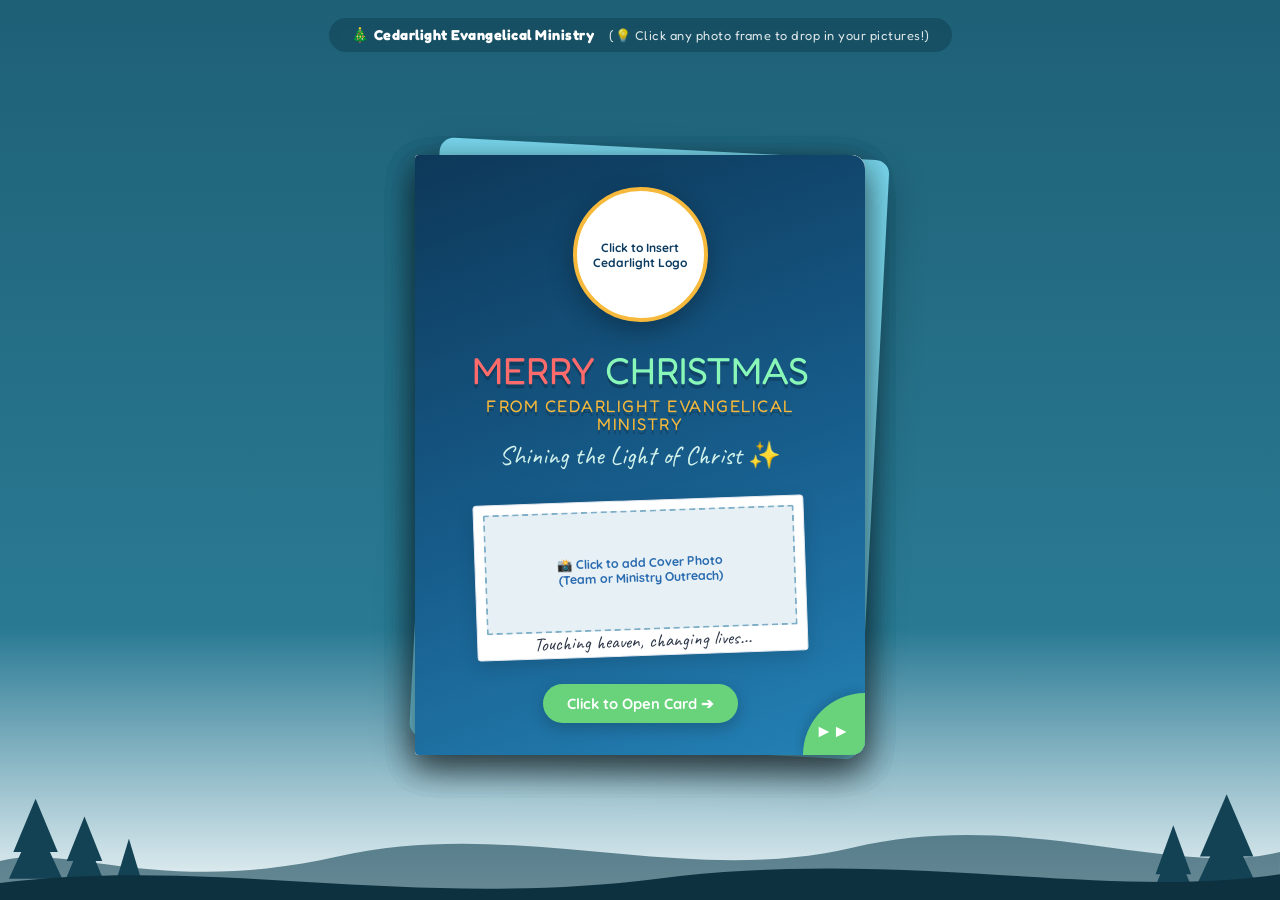
==== index2.html @ dca06418 "v1" ====
<!DOCTYPE html>
<html lang="en">
<head>
    <meta charset="UTF-8">
    <meta name="viewport" content="width=device-width, initial-scale=1.0">
    <title>Merry Christmas from Cedarlight Evangelical Ministry</title>
    <link href="https://fonts.googleapis.com/css2?family=Caveat:wght@600;700&family=Fredoka:wght@400;600&family=Quicksand:wght@500;600;700&display=swap" rel="stylesheet">
    <style>
        :root {
            --bg-teal: #1e6076;
            --dark-forest: #124254;
            --cedar-navy: #0B3B60;
            --ecard-green: #68d37b;
            --gold: #f6b93b;
            --crimson: #ff6b6b;
            --paper: #fcfaf5;
            --page-width: 450px;
            --page-height: 600px;
        }

        * {
            box-sizing: border-box;
            margin: 0;
            padding: 0;
            user-select: none;
        }

        body {
            background: linear-gradient(180deg, var(--bg-teal) 0%, #2a7a94 70%, #eef6f8 100%);
            font-family: 'Quicksand', sans-serif;
            min-height: 100vh;
            display: flex;
            flex-direction: column;
            align-items: center;
            justify-content: center;
            overflow: hidden;
            position: relative;
        }

        /* Top Bar */
        .top-bar {
            position: absolute;
            top: 18px;
            display: flex;
            align-items: center;
            gap: 15px;
            z-index: 10;
            color: white;
            background: rgba(18, 66, 84, 0.55);
            padding: 8px 22px;
            border-radius: 30px;
            backdrop-filter: blur(5px);
            font-size: 0.9rem;
        }

        .top-bar span {
            font-family: 'Fredoka', sans-serif;
            letter-spacing: 0.5px;
        }

        /* Centered Stage */
        .stage {
            display: flex;
            align-items: center;
            justify-content: center;
            width: 100%;
            z-index: 5;
            margin-top: 10px;
        }

        /* ================= 3D BOOK SETUP ================= */
        .book-wrapper {
            width: var(--page-width);
            height: var(--page-height);
            position: relative;
            perspective: 2400px;
            transition: transform 0.75s cubic-bezier(0.4, 0, 0.2, 1);
        }

        /* Shifts book so the open 2-page spread stays dead-center on screen */
        .book-wrapper.open {
            transform: translateX(calc(var(--page-width) / 2));
        }
        .book-wrapper.closed-end {
            transform: translateX(var(--page-width));
        }

        /* Decorative stacked card behind closed book (EcardForest style) */
        .card-stack-bg {
            position: absolute;
            width: 100%;
            height: 100%;
            background: #77d4ea;
            border-radius: 14px;
            transform: rotate(3deg) translate(9px, -7px);
            z-index: 0;
            box-shadow: 0 18px 40px rgba(0,0,0,0.28);
            transition: opacity 0.4s;
        }
        .book-wrapper.open .card-stack-bg,
        .book-wrapper.closed-end .card-stack-bg {
            opacity: 0;
        }

        /* Flippable Leaf */
        .leaf {
            position: absolute;
            width: 100%;
            height: 100%;
            top: 0;
            left: 0;
            transform-origin: left center;
            transform-style: preserve-3d;
            transition: transform 0.85s cubic-bezier(0.645, 0.045, 0.355, 1);
            border-radius: 12px;
        }

        .leaf.flipped {
            transform: rotateY(-180deg);
        }

        .page-face {
            position: absolute;
            width: 100%;
            height: 100%;
            top: 0;
            left: 0;
            backface-visibility: hidden;
            background: var(--paper);
            overflow: hidden;
            display: flex;
            flex-direction: column;
            box-shadow: 0 12px 32px rgba(0,0,0,0.2);
        }

        .page-front {
            border-radius: 4px 14px 14px 4px;
            background: linear-gradient(to right, #e8e4da 0%, var(--paper) 6%, var(--paper) 100%);
        }

        .page-back {
            transform: rotateY(180deg);
            border-radius: 14px 4px 4px 14px;
            background: linear-gradient(to left, #e8e4da 0%, var(--paper) 6%, var(--paper) 100%);
        }

        /* EcardForest Green Corner Peel Buttons */
        .corner-peel {
            position: absolute;
            bottom: 0;
            right: 0;
            width: 62px;
            height: 62px;
            background: var(--ecard-green);
            border-top-left-radius: 100%;
            cursor: pointer;
            display: flex;
            align-items: flex-end;
            justify-content: flex-end;
            padding: 13px 15px;
            color: white;
            font-weight: bold;
            font-size: 1.1rem;
            box-shadow: -3px -3px 10px rgba(0,0,0,0.12);
            transition: all 0.25s ease;
            z-index: 20;
        }
        .corner-peel:hover {
            width: 74px;
            height: 74px;
            background: #53c467;
        }

        .corner-peel-left {
            position: absolute;
            bottom: 0;
            left: 0;
            width: 62px;
            height: 62px;
            background: #cbd5e0;
            border-top-right-radius: 100%;
            cursor: pointer;
            display: flex;
            align-items: flex-end;
            justify-content: flex-start;
            padding: 13px 15px;
            color: #2d3748;
            font-weight: bold;
            font-size: 1.1rem;
            transition: all 0.25s ease;
            z-index: 20;
        }
        .corner-peel-left:hover {
            width: 74px;
            height: 74px;
            background: #a0aec0;
        }

        /* ================= PAGE DESIGNS ================= */

        /* Cover Design */
        .cover-design {
            background: linear-gradient(160deg, #0d3859 0%, #175d8c 55%, #2481b5 100%);
            color: white;
            align-items: center;
            justify-content: space-between;
            padding: 32px 28px;
            text-align: center;
            cursor: pointer;
        }

        .logo-frame {
            width: 135px;
            height: 135px;
            background: white;
            border-radius: 50%;
            padding: 6px;
            box-shadow: 0 8px 25px rgba(0,0,0,0.28);
            border: 4px solid var(--gold);
            display: flex;
            align-items: center;
            justify-content: center;
            position: relative;
            overflow: hidden;
            cursor: pointer;
        }

        .logo-frame img {
            width: 100%;
            height: 100%;
            object-fit: contain;
            border-radius: 50%;
        }

        .festival-title {
            font-family: 'Fredoka', sans-serif;
            font-size: 2.35rem;
            line-height: 1.08;
            text-shadow: 0 4px 0 rgba(0,0,0,0.2);
        }
        .festival-title .red { color: var(--crimson); }
        .festival-title .mint { color: #88f7b7; }
        .festival-title .gold {
            color: var(--gold);
            font-size: 1.05rem;
            display: block;
            margin-top: 6px;
            letter-spacing: 1.5px;
        }

        .handwritten-sub {
            font-family: 'Caveat', cursive;
            font-size: 1.65rem;
            color: #d1f2eb;
        }

        .open-badge {
            background: var(--ecard-green);
            color: white;
            padding: 10px 24px;
            border-radius: 25px;
            font-weight: 700;
            font-size: 0.92rem;
            box-shadow: 0 5px 15px rgba(0,0,0,0.2);
            animation: bounce 2s infinite;
        }

        @keyframes bounce {
            0%, 100% { transform: translateY(0); }
            50% { transform: translateY(-5px); }
        }

        /* Scrapbook / Ecard Content Styling */
        .page-content {
            padding: 30px 32px;
            height: 100%;
            display: flex;
            flex-direction: column;
            justify-content: space-between;
            position: relative;
        }

        .cursive-header {
            font-family: 'Caveat', cursive;
            font-size: 2.2rem;
            color: var(--cedar-navy);
            line-height: 1.05;
        }

        .letter-text {
            font-size: 0.88rem;
            line-height: 1.58;
            color: #2d3748;
            font-weight: 600;
        }

        .letter-highlight {
            background: #fff3cd;
            padding: 10px 14px;
            border-radius: 8px;
            border-left: 4px solid var(--gold);
            font-weight: 700;
            color: var(--cedar-navy);
            font-size: 0.86rem;
        }

        /* Scripture Cards */
        .scripture-card {
            background: white;
            padding: 13px 16px;
            border-radius: 10px;
            box-shadow: 0 4px 14px rgba(0,0,0,0.06);
            border-top: 4px solid var(--gold);
            position: relative;
        }
        .scripture-card.green-top {
            border-top-color: var(--ecard-green);
        }
        .scripture-card.blue-top {
            border-top-color: #3182ce;
        }
        .scripture-ref {
            font-family: 'Fredoka', sans-serif;
            color: var(--cedar-navy);
            font-size: 0.92rem;
            margin-bottom: 4px;
            display: block;
        }
        .scripture-verse {
            font-style: italic;
            font-size: 0.8rem;
            line-height: 1.45;
            color: #4a5568;
            font-weight: 600;
        }

        /* Polaroid Photo Frames (Clickable to upload!) */
        .polaroid {
            background: white;
            padding: 9px 9px 25px 9px;
            box-shadow: 0 6px 18px rgba(0,0,0,0.13);
            border-radius: 4px;
            position: relative;
            cursor: pointer;
            transition: transform 0.25s ease;
            border: 1px solid #e2e8f0;
        }
        .polaroid:hover {
            transform: scale(1.03) rotate(0deg) !important;
            z-index: 15;
        }
        .polaroid-img {
            width: 100%;
            height: 140px;
            background: #e6f0f5;
            border: 2px dashed #7faec7;
            display: flex;
            flex-direction: column;
            align-items: center;
            justify-content: center;
            color: #2b6cb0;
            font-size: 0.78rem;
            font-weight: 700;
            text-align: center;
            padding: 10px;
            background-size: cover;
            background-position: center;
            border-radius: 2px;
        }
        .polaroid-caption {
            font-family: 'Caveat', cursive;
            font-size: 1.2rem;
            color: #2d3748;
            text-align: center;
            position: absolute;
            bottom: 2px;
            left: 0; right: 0;
        }

        /* Sticky Notes for Vision & Mission */
        .sticky-note {
            background: #fff9db;
            padding: 13px 15px;
            border-radius: 8px;
            box-shadow: 0 4px 12px rgba(0,0,0,0.07);
            border-left: 5px solid var(--gold);
            font-size: 0.76rem;
            line-height: 1.45;
            color: #2d3748;
        }
        .sticky-note.blue {
            background: #ebf8ff;
            border-left-color: #3182ce;
        }
        .sticky-note h4 {
            font-family: 'Fredoka', sans-serif;
            color: var(--cedar-navy);
            font-size: 0.92rem;
            margin-bottom: 3px;
        }

        /* Values Grid */
        .values-scrapbook {
            display: grid;
            grid-template-columns: 1fr 1fr;
            gap: 9px;
        }
        .val-badge {
            background: white;
            padding: 9px 11px;
            border-radius: 8px;
            box-shadow: 0 3px 8px rgba(0,0,0,0.06);
            border-top: 3px solid var(--cedar-navy);
            font-size: 0.7rem;
            line-height: 1.32;
        }
        .val-badge:nth-child(even) { border-top-color: var(--ecard-green); }
        .val-badge:nth-child(3n) { border-top-color: var(--gold); }
        
        .val-badge strong {
            display: block;
            color: var(--cedar-navy);
            font-size: 0.75rem;
            margin-bottom: 2px;
        }
        .val-badge em {
            color: #d69e2e;
            font-style: normal;
            font-weight: 700;
            font-size: 0.66rem;
        }

        /* Forest Silhouette Bottom */
        .forest-footer {
            position: fixed;
            bottom: -5px;
            left: 0;
            width: 100%;
            z-index: 2;
            pointer-events: none;
        }

        #photoInput { display: none; }
    </style>
</head>
<body>

    <!-- Hidden file uploader so you can click any placeholder to add a photo! -->
    <input type="file" id="photoInput" accept="image/*">

    <!-- Top Instructions Bar -->
    <div class="top-bar">
        <span>🎄 <strong>Cedarlight Evangelical Ministry</strong></span>
        <span style="font-size: 0.8rem; opacity: 0.85;">(💡 Click any photo frame to drop in your pictures!)</span>
    </div>

    <div class="stage">
        <!-- ================= CENTERED 3D FLIP CARD ================= -->
        <div class="book-wrapper" id="book">
            <div class="card-stack-bg"></div>

            <!-- ============= LEAF 1 (Page 1 Cover & Page 2 Left) ============= -->
            <div class="leaf" id="leaf1" style="z-index: 5;">
                
                <!-- PAGE 1: FRONT COVER -->
                <div class="page-face page-front cover-design" onclick="flipNext(1)">
                    <div class="logo-frame" onclick="uploadPhoto(event, this)" title="Click to add Cedarlight Logo">
                        <img src="logo.jpg" onerror="this.style.display='none'; this.parentNode.innerHTML='<span style=\'color:#0B3B60;font-size:0.75rem;font-weight:700;\'>Click to Insert<br>Cedarlight Logo</span>'">
                    </div>

                    <div>
                        <div class="festival-title">
                            <span class="red">MERRY</span> <span class="mint">CHRISTMAS</span>
                            <span class="gold">FROM CEDARLIGHT EVANGELICAL MINISTRY</span>
                        </div>
                        <p class="handwritten-sub" style="margin-top: 6px;">Shining the Light of Christ ✨</p>
                    </div>

                    <div class="polaroid" style="width: 84%; transform: rotate(-2deg);" onclick="uploadPhoto(event, this.querySelector('.polaroid-img'))">
                        <div class="polaroid-img" style="height: 120px;">
                            📸 Click to add Cover Photo<br>(Team or Ministry Outreach)
                        </div>
                        <div class="polaroid-caption">Touching heaven, changing lives...</div>
                    </div>

                    <div class="open-badge">Click to Open Card ➔</div>
                    <div class="corner-peel" onclick="flipNext(1); event.stopPropagation();">►►</div>
                </div>

                <!-- PAGE 2: SPREAD 1 LEFT (Heartfelt Thank You + Photo) -->
                <div class="page-face page-back">
                    <div class="page-content">
                        <div>
                            <div class="cursive-header">Dear Precious Partners,</div>
                            <p class="letter-text" style="margin-top: 8px; color: var(--cedar-navy); font-size: 0.95rem;">
                                From the bottom of our hearts, we say thank you.
                            </p>
                            <p class="letter-text" style="margin-top: 8px;">
                                Thank you for standing with us, praying with us, giving, serving, and believing in the vision God gave to <strong>Cedarlight Evangelical Ministry</strong> throughout this year. Because of your love and sacrifice, souls were won, lives were healed, and the light of Christ shone brighter in different communities within Nigeria and beyond.
                            </p>
                        </div>

                        <div class="letter-highlight">
                            ❤️ We do not take you for granted. You are part of every testimony.
                        </div>

                        <div class="polaroid" style="transform: rotate(-2deg); width: 92%; margin: 0 auto;" onclick="uploadPhoto(event, this.querySelector('.polaroid-img'))">
                            <div class="polaroid-img" style="height: 145px;">
                                📸 Click to add Outreach Photo 1<br>(Communities in Nigeria & Beyond)
                            </div>
                            <div class="polaroid-caption">You are part of every testimony!</div>
                        </div>

                        <div style="height: 10px;"></div>
                    </div>
                    <div class="corner-peel-left" onclick="flipPrev(1)">◄◄</div>
                </div>
            </div>

            <!-- ============= LEAF 2 (Page 3 Right & Page 4 Left) ============= -->
            <div class="leaf" id="leaf2" style="z-index: 4;">
                
                <!-- PAGE 3: SPREAD 1 RIGHT (Scriptures + Field Photo) -->
                <div class="page-face page-front">
                    <div class="page-content">
                        <div class="scripture-card blue-top" style="transform: rotate(1deg);">
                            <span class="scripture-ref">📖 Philippians 1:3-5</span>
                            <p class="scripture-verse">
                                "I thank my God upon every remembrance of you, Always in every prayer of mine for you all making request with joy, For your fellowship in the gospel from the first day until now."
                            </p>
                        </div>

                        <div class="polaroid" style="transform: rotate(2deg); width: 92%; margin: 0 auto;" onclick="uploadPhoto(event, this.querySelector('.polaroid-img'))">
                            <div class="polaroid-img" style="height: 145px;">
                                📸 Click to add Outreach Photo 2<br>(Hospital Evangelism / Feeding / Crusades)
                            </div>
                            <div class="polaroid-caption">Shining the light of Christ together</div>
                        </div>

                        <div class="scripture-card green-top" style="transform: rotate(-1deg);">
                            <span class="scripture-ref">📖 2 Corinthians 9:8</span>
                            <p class="scripture-verse">
                                "And God is able to make all grace abound toward you; that ye, always having all sufficiency in all things, may abound to every good work."
                            </p>
                        </div>

                        <div style="text-align: right; padding-right: 50px; font-family: 'Caveat', cursive; font-size: 1.3rem; color: var(--cedar-navy);">
                            Turn the page ➔
                        </div>
                    </div>
                    <div class="corner-peel" onclick="flipNext(2)">►►</div>
                </div>

                <!-- PAGE 4: SPREAD 2 LEFT (Vision & Mission + Photos) -->
                <div class="page-face page-back">
                    <div class="page-content">
                        <div class="cursive-header" style="text-align: center;">The Vision You Support</div>

                        <div class="sticky-note blue" style="transform: rotate(-1deg);">
                            <h4>🌟 Our Vision Statement</h4>
                            To be a light to the nations by taking the Gospel to every village and community through mission crusades, reaching hospitals with evangelism, medical outreach, and financial support for patients’ bills; feeding the hungry, clothing the naked, and distributing Bibles, devotionals, and relief materials, so that the sick are healed, the poor are loved, and countless souls are won into the Kingdom of Jesus Christ.
                        </div>

                        <div class="sticky-note" style="transform: rotate(1deg);">
                            <h4>🔥 Our Mission</h4>
                            Cedar Light Evangelical Ministry exists to take the Gospel to the nations through mission crusades and hospital evangelism, while demonstrating Christ’s love through medical outreach, paying hospital bills, feeding the hungry, clothing the naked, and distributing Bibles, devotionals, and relief materials — to heal the sick, meet practical needs, and win souls for the Kingdom of Jesus Christ.
                            <div style="margin-top: 4px; font-weight: 700; color: #b7791f; font-size: 0.72rem;">
                                Matthew 28:19-20 | Matthew 25:35-36
                            </div>
                        </div>

                        <div style="display: grid; grid-template-columns: 1fr 1fr; gap: 10px;">
                            <div class="polaroid" style="transform: rotate(-2deg); padding-bottom: 20px;" onclick="uploadPhoto(event, this.querySelector('.polaroid-img'))">
                                <div class="polaroid-img" style="height: 85px;">
                                    📸 Photo 3<br>(Medical / Bills)
                                </div>
                                <div class="polaroid-caption" style="font-size: 0.95rem;">Healing the Sick</div>
                            </div>
                            <div class="polaroid" style="transform: rotate(2deg); padding-bottom: 20px;" onclick="uploadPhoto(event, this.querySelector('.polaroid-img'))">
                                <div class="polaroid-img" style="height: 85px;">
                                    📸 Photo 4<br>(Bibles / Relief)
                                </div>
                                <div class="polaroid-caption" style="font-size: 0.95rem;">Winning Souls</div>
                            </div>
                        </div>
                    </div>
                    <div class="corner-peel-left" onclick="flipPrev(2)">◄◄</div>
                </div>
            </div>

            <!-- ============= LEAF 3 (Page 5 Right & Page 6 Left) ============= -->
            <div class="leaf" id="leaf3" style="z-index: 3;">
                
                <!-- PAGE 5: SPREAD 2 RIGHT (6 Core Values + Photo) -->
                <div class="page-face page-front">
                    <div class="page-content">
                        <div class="cursive-header" style="text-align: center;">Our Core Values</div>

                        <div class="values-scrapbook">
                            <div class="val-badge">
                                <strong>1. Christ-Centered Evangelism</strong>
                                <em>Mark 16:15</em> — We go because souls matter. Preaching in villages, cities & hospitals is our first priority.
                            </div>
                            <div class="val-badge">
                                <strong>2. Compassion in Action</strong>
                                <em>Matt 25:35-36</em> — We feed the hungry, clothe the naked, pay hospital bills, and meet real needs.
                            </div>
                            <div class="val-badge">
                                <strong>3. Prayer & Healing Faith</strong>
                                <em>James 5:14-15</em> — We believe God still heals. We pray for the sick and trust God for miracles.
                            </div>
                            <div class="val-badge">
                                <strong>4. Global Missions Mindset</strong>
                                <em>Acts 1:8</em> — From our community to the ends of the earth. Every village is our mission field.
                            </div>
                            <div class="val-badge">
                                <strong>5. Integrity & Stewardship</strong>
                                <em>Proverbs 11:1</em> — We handle people, resources, and finances with honesty and transparency unto God.
                            </div>
                            <div class="val-badge">
                                <strong>6. Discipleship & Equipping</strong>
                                <em>Matt 28:19-20</em> — We grow disciples by distributing Bibles, devotionals & teaching believers.
                            </div>
                        </div>

                        <div class="polaroid" style="transform: rotate(-1deg); width: 92%; margin: 0 auto;" onclick="uploadPhoto(event, this.querySelector('.polaroid-img'))">
                            <div class="polaroid-img" style="height: 110px;">
                                📸 Click to add Outreach Photo 5<br>(Feeding the Hungry & Clothing the Naked)
                            </div>
                            <div class="polaroid-caption">Compassion in Action!</div>
                        </div>
                    </div>
                    <div class="corner-peel" onclick="flipNext(3)">►►</div>
                </div>

                <!-- PAGE 6: SPREAD 3 LEFT (Christmas Blessings & Luke 2:11 / Jer 29:11) -->
                <div class="page-face page-back">
                    <div class="page-content">
                        <div class="cursive-header">Christmas Blessings</div>

                        <p class="letter-text">
                            As we celebrate the birth of our Saviour, we pray that the joy of Christmas will fill your home, and the peace of Christ will rest upon your family.
                        </p>

                        <div class="scripture-card" style="transform: rotate(-1deg);">
                            <span class="scripture-ref">🌟 Luke 2:11</span>
                            <p class="scripture-verse">
                                "For unto you is born this day in the city of David a Saviour, which is Christ the Lord."
                            </p>
                        </div>

                        <div class="scripture-card green-top" style="transform: rotate(1deg);">
                            <span class="scripture-ref">🌿 Jeremiah 29:11</span>
                            <p class="scripture-verse">
                                "For I know the thoughts that I think toward you, saith the LORD, thoughts of peace, and not of evil, to give you an expected end."
                            </p>
                        </div>

                        <div class="polaroid" style="transform: rotate(-1.5deg); width: 90%; margin: 0 auto;" onclick="uploadPhoto(event, this.querySelector('.polaroid-img'))">
                            <div class="polaroid-img" style="height: 105px;">
                                📸 Click to add Photo 6<br>(Ministry Team / Celebration)
                            </div>
                            <div class="polaroid-caption">Rejoicing in the birth of our Saviour!</div>
                        </div>
                    </div>
                    <div class="corner-peel-left" onclick="flipPrev(3)">◄◄</div>
                </div>
            </div>

            <!-- ============= LEAF 4 (Page 7 Right Sign-off & Page 8 Back Cover) ============= -->
            <div class="leaf" id="leaf4" style="z-index: 2;">
                
                <!-- PAGE 7: SPREAD 3 RIGHT (New Year Prayer & Sign-off) -->
                <div class="page-face page-front">
                    <div class="page-content" style="justify-content: space-around; text-align: center;">
                        <div style="font-size: 2.4rem;">🎄✨</div>

                        <p class="letter-text" style="font-size: 0.95rem; padding: 0 10px;">
                            May the New Year bring you open doors, divine health, and abundant harvest for all you have sown into the Kingdom.
                        </p>

                        <div class="letter-highlight" style="text-align: center; border-left: none; border-bottom: 3px solid var(--gold); font-size: 0.95rem;">
                            We love you, we honour you, and we celebrate you.
                        </div>

                        <div>
                            <h3 style="font-family: 'Fredoka', sans-serif; color: var(--crimson); font-size: 1.35rem;">
                                Merry Christmas and a<br>Glorious New Year!
                            </h3>
                        </div>

                        <div style="border-top: 2px dashed #cbd5e0; padding-top: 15px;">
                            <p style="font-size: 0.85rem; color: #4a5568; font-weight: 600;">With love and gratitude,</p>
                            <div class="cursive-header" style="font-size: 2rem; color: var(--cedar-navy); margin-top: 4px;">
                                Cedarlight Evangelical Ministry
                            </div>
                            <p style="font-style: italic; color: #2b6cb0; font-weight: 700; font-size: 0.85rem; margin-top: 2px;">
                                Shining the Light of Christ
                            </p>
                        </div>
                    </div>
                    <div class="corner-peel" onclick="flipNext(4)">►►</div>
                </div>

                <!-- PAGE 8: BACK COVER -->
                <div class="page-face page-back cover-design">
                    <div style="margin-top: 30px;">
                        <div class="logo-frame" style="width: 120px; height: 120px; margin: 0 auto 20px;" onclick="uploadPhoto(event, this)">
                            <img src="logo.jpg" onerror="this.style.display='none'; this.parentNode.innerHTML='<span style=\'color:#0B3B60;font-size:0.7rem;font-weight:700;\'>Click to Insert<br>Logo</span>'">
                        </div>
                        <h2 style="font-family: 'Fredoka', sans-serif; font-size: 1.9rem; color: var(--gold);">
                            CEDARLIGHT EVANGELICAL MINISTRY
                        </h2>
                        <p class="handwritten-sub" style="margin-top: 8px; font-size: 1.8rem;">
                            Shining the Light of Christ
                        </p>
                    </div>

                    <p style="font-size: 0.9rem; opacity: 0.9; max-width: 85%; line-height: 1.6;">
                        "For unto you is born this day in the city of David a Saviour, which is Christ the Lord." — Luke 2:11
                    </p>

                    <button class="open-badge" style="border: none; cursor: pointer; margin-bottom: 20px;" onclick="resetBook(); event.stopPropagation();">
                        ↺ Flip Back to Front Cover
                    </button>

                    <div class="corner-peel-left" onclick="flipPrev(4); event.stopPropagation();">◄◄</div>
                </div>

            </div>

        </div>
    </div>

    <!-- EcardForest Style Pine Trees Footer SVG -->
    <svg class="forest-footer" viewBox="0 0 1440 150" fill="none" xmlns="http://www.w3.org/2000/svg">
        <path d="M0 150L1440 150L1440 90C1320 120 1150 40 960 85C770 130 580 50 380 95C180 140 80 80 0 100L0 150Z" fill="#124254" opacity="0.6"/>
        <polygon points="40,30 15,90 65,90" fill="#124254"/>
        <polygon points="40,55 10,120 70,120" fill="#124254"/>
        <polygon points="95,50 75,100 115,100" fill="#124254"/>
        <polygon points="95,70 70,130 120,130" fill="#124254"/>
        <polygon points="145,75 130,125 160,125" fill="#124254"/>
        <polygon points="1380,25 1350,95 1410,95" fill="#124254"/>
        <polygon points="1380,55 1345,130 1415,130" fill="#124254"/>
        <polygon points="1320,60 1300,115 1340,115" fill="#124254"/>
        <polygon points="1320,80 1295,140 1345,140" fill="#124254"/>
        <path d="M0 150L1440 150L1440 115C1240 145 1020 85 740 120C460 155 240 95 0 125L0 150Z" fill="#0d313f"/>
    </svg>

    <script>
        const book = document.getElementById('book');
        const totalLeaves = 4;
        const leaves = [
            null,
            document.getElementById('leaf1'),
            document.getElementById('leaf2'),
            document.getElementById('leaf3'),
            document.getElementById('leaf4')
        ];

        function flipNext(leafNum) {
            leaves[leafNum].classList.add('flipped');
            setTimeout(() => {
                leaves[leafNum].style.zIndex = leafNum + 1;
            }, 400);

            if (leafNum === 1) {
                book.classList.add('open');
            }
            if (leafNum === totalLeaves) {
                book.classList.remove('open');
                book.classList.add('closed-end');
            }
        }

        function flipPrev(leafNum) {
            leaves[leafNum].classList.remove('flipped');
            setTimeout(() => {
                leaves[leafNum].style.zIndex = (totalLeaves + 2) - leafNum;
            }, 400);

            if (leafNum === 1) {
                book.classList.remove('open');
            }
            if (leafNum === totalLeaves) {
                book.classList.remove('closed-end');
                book.classList.add('open');
            }
        }

        function resetBook() {
            flipPrev(4);
            setTimeout(() => flipPrev(3), 180);
            setTimeout(() => flipPrev(2), 360);
            setTimeout(() => flipPrev(1), 540);
        }

        // Click-to-upload image helper!
        let currentTargetBox = null;
        const photoInput = document.getElementById('photoInput');

        function uploadPhoto(event, element) {
            event.stopPropagation();
            currentTargetBox = element;
            photoInput.click();
        }

        photoInput.addEventListener('change', function(e) {
            const file = e.target.files[0];
            if (file && currentTargetBox) {
                const reader = new FileReader();
                reader.onload = function(event) {
                    if (currentTargetBox.classList.contains('logo-frame')) {
                        currentTargetBox.innerHTML = `<img src="${event.target.result}">`;
                    } else {
                        currentTargetBox.style.backgroundImage = `url('${event.target.result}')`;
                        currentTargetBox.style.border = 'none';
                        currentTargetBox.innerHTML = '';
                    }
                };
                reader.readAsDataURL(file);
            }
        });
    </script>
</body>
</html>
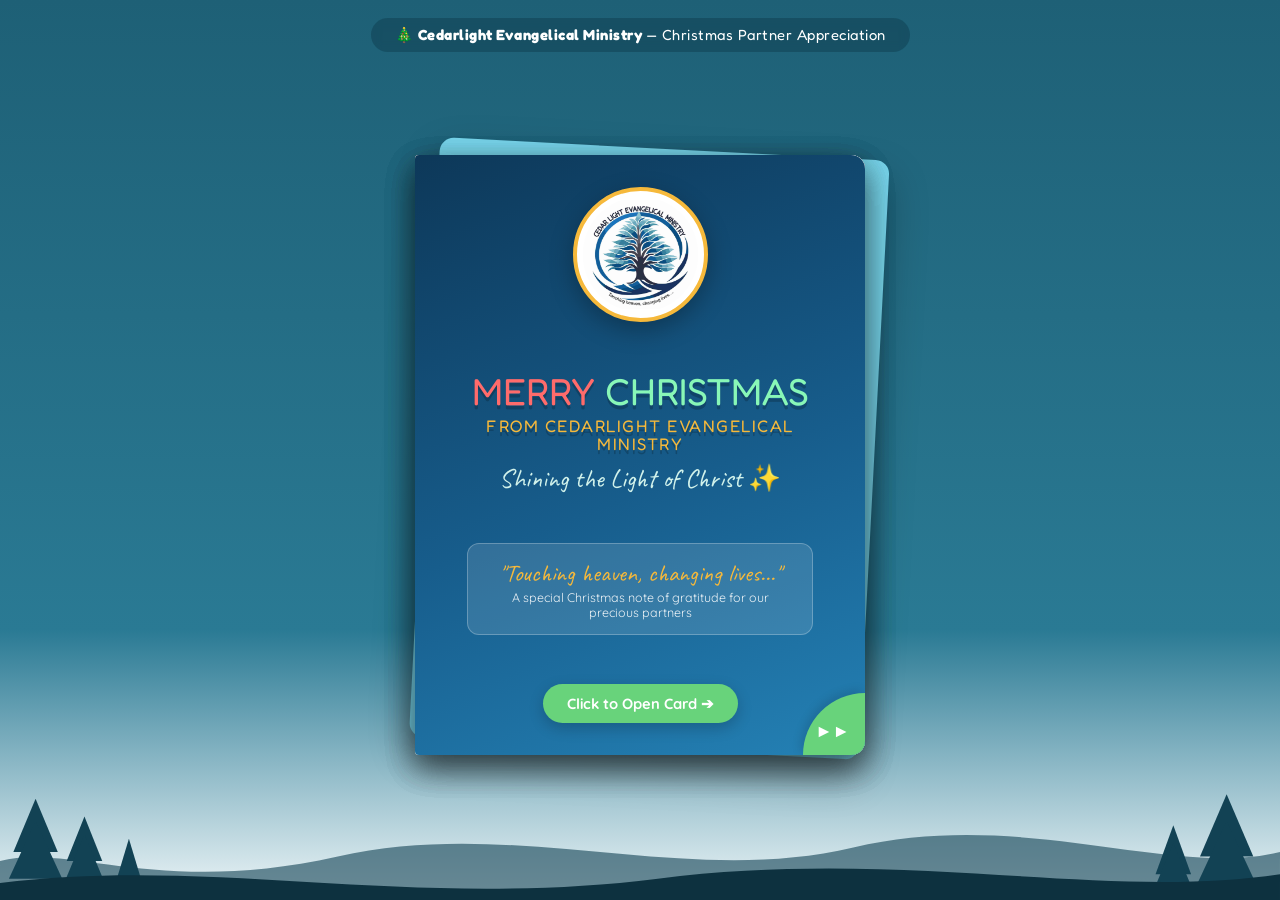
==== commit 7ccdc7f8: "v2" ====
--- a/index2.html
+++ b/index2.html
@@ -47,10 +47,10 @@
             z-index: 10;
             color: white;
             background: rgba(18, 66, 84, 0.55);
-            padding: 8px 22px;
+            padding: 8px 24px;
             border-radius: 30px;
             backdrop-filter: blur(5px);
-            font-size: 0.9rem;
+            font-size: 0.92rem;
         }
 
         .top-bar span {
@@ -77,7 +77,7 @@
             transition: transform 0.75s cubic-bezier(0.4, 0, 0.2, 1);
         }
 
-        /* Shifts book so the open 2-page spread stays dead-center on screen */
+        /* Shifts book so the open 2-page spread stays centered on screen */
         .book-wrapper.open {
             transform: translateX(calc(var(--page-width) / 2));
         }
@@ -220,9 +220,7 @@
             display: flex;
             align-items: center;
             justify-content: center;
-            position: relative;
             overflow: hidden;
-            cursor: pointer;
         }
 
         .logo-frame img {
@@ -334,14 +332,13 @@
             font-weight: 600;
         }
 
-        /* Polaroid Photo Frames (Clickable to upload!) */
+        /* Polaroid Photo Frames */
         .polaroid {
             background: white;
-            padding: 9px 9px 25px 9px;
-            box-shadow: 0 6px 18px rgba(0,0,0,0.13);
+            padding: 9px 9px 26px 9px;
+            box-shadow: 0 6px 18px rgba(0,0,0,0.14);
             border-radius: 4px;
             position: relative;
-            cursor: pointer;
             transition: transform 0.25s ease;
             border: 1px solid #e2e8f0;
         }
@@ -351,29 +348,19 @@
         }
         .polaroid-img {
             width: 100%;
-            height: 140px;
-            background: #e6f0f5;
-            border: 2px dashed #7faec7;
-            display: flex;
-            flex-direction: column;
-            align-items: center;
-            justify-content: center;
-            color: #2b6cb0;
-            font-size: 0.78rem;
-            font-weight: 700;
-            text-align: center;
-            padding: 10px;
+            height: 155px;
+            background-color: #e6f0f5;
             background-size: cover;
             background-position: center;
             border-radius: 2px;
         }
         .polaroid-caption {
             font-family: 'Caveat', cursive;
-            font-size: 1.2rem;
+            font-size: 1.22rem;
             color: #2d3748;
             text-align: center;
             position: absolute;
-            bottom: 2px;
+            bottom: 3px;
             left: 0; right: 0;
         }
 
@@ -439,19 +426,13 @@
             z-index: 2;
             pointer-events: none;
         }
-
-        #photoInput { display: none; }
     </style>
 </head>
 <body>
 
-    <!-- Hidden file uploader so you can click any placeholder to add a photo! -->
-    <input type="file" id="photoInput" accept="image/*">
-
-    <!-- Top Instructions Bar -->
+    <!-- Top Header Pill -->
     <div class="top-bar">
-        <span>🎄 <strong>Cedarlight Evangelical Ministry</strong></span>
-        <span style="font-size: 0.8rem; opacity: 0.85;">(💡 Click any photo frame to drop in your pictures!)</span>
+        <span>🎄 <strong>Cedarlight Evangelical Ministry</strong> — Christmas Partner Appreciation</span>
     </div>
 
     <div class="stage">
@@ -464,8 +445,8 @@
                 
                 <!-- PAGE 1: FRONT COVER -->
                 <div class="page-face page-front cover-design" onclick="flipNext(1)">
-                    <div class="logo-frame" onclick="uploadPhoto(event, this)" title="Click to add Cedarlight Logo">
-                        <img src="logo.jpg" onerror="this.style.display='none'; this.parentNode.innerHTML='<span style=\'color:#0B3B60;font-size:0.75rem;font-weight:700;\'>Click to Insert<br>Cedarlight Logo</span>'">
+                    <div class="logo-frame">
+                        <img src="logo.jpeg" alt="Cedarlight Evangelical Ministry Logo">
                     </div>
 
                     <div>
@@ -473,21 +454,23 @@
                             <span class="red">MERRY</span> <span class="mint">CHRISTMAS</span>
                             <span class="gold">FROM CEDARLIGHT EVANGELICAL MINISTRY</span>
                         </div>
-                        <p class="handwritten-sub" style="margin-top: 6px;">Shining the Light of Christ ✨</p>
-                    </div>
-
-                    <div class="polaroid" style="width: 84%; transform: rotate(-2deg);" onclick="uploadPhoto(event, this.querySelector('.polaroid-img'))">
-                        <div class="polaroid-img" style="height: 120px;">
-                            📸 Click to add Cover Photo<br>(Team or Ministry Outreach)
-                        </div>
-                        <div class="polaroid-caption">Touching heaven, changing lives...</div>
+                        <p class="handwritten-sub" style="margin-top: 8px;">Shining the Light of Christ ✨</p>
+                    </div>
+
+                    <div style="background: rgba(255,255,255,0.12); padding: 14px 20px; border-radius: 12px; border: 1px solid rgba(255,255,255,0.25); width: 88%;">
+                        <p style="font-family: 'Caveat', cursive; font-size: 1.5rem; color: var(--gold);">
+                            "Touching heaven, changing lives..."
+                        </p>
+                        <p style="font-size: 0.78rem; opacity: 0.9; margin-top: 2px;">
+                            A special Christmas note of gratitude for our precious partners
+                        </p>
                     </div>
 
                     <div class="open-badge">Click to Open Card ➔</div>
                     <div class="corner-peel" onclick="flipNext(1); event.stopPropagation();">►►</div>
                 </div>
 
-                <!-- PAGE 2: SPREAD 1 LEFT (Heartfelt Thank You + Photo) -->
+                <!-- PAGE 2: SPREAD 1 LEFT (Heartfelt Thank You + outreach-1.jpeg) -->
                 <div class="page-face page-back">
                     <div class="page-content">
                         <div>
@@ -504,14 +487,12 @@
                             ❤️ We do not take you for granted. You are part of every testimony.
                         </div>
 
-                        <div class="polaroid" style="transform: rotate(-2deg); width: 92%; margin: 0 auto;" onclick="uploadPhoto(event, this.querySelector('.polaroid-img'))">
-                            <div class="polaroid-img" style="height: 145px;">
-                                📸 Click to add Outreach Photo 1<br>(Communities in Nigeria & Beyond)
-                            </div>
+                        <div class="polaroid" style="transform: rotate(-2deg); width: 94%; margin: 0 auto;">
+                            <div class="polaroid-img" style="height: 155px; background-image: url('photos/outreach-1.jpeg');"></div>
                             <div class="polaroid-caption">You are part of every testimony!</div>
                         </div>
 
-                        <div style="height: 10px;"></div>
+                        <div style="height: 8px;"></div>
                     </div>
                     <div class="corner-peel-left" onclick="flipPrev(1)">◄◄</div>
                 </div>
@@ -520,7 +501,7 @@
             <!-- ============= LEAF 2 (Page 3 Right & Page 4 Left) ============= -->
             <div class="leaf" id="leaf2" style="z-index: 4;">
                 
-                <!-- PAGE 3: SPREAD 1 RIGHT (Scriptures + Field Photo) -->
+                <!-- PAGE 3: SPREAD 1 RIGHT (Scriptures + outreach-2.jpeg) -->
                 <div class="page-face page-front">
                     <div class="page-content">
                         <div class="scripture-card blue-top" style="transform: rotate(1deg);">
@@ -530,10 +511,8 @@
                             </p>
                         </div>
 
-                        <div class="polaroid" style="transform: rotate(2deg); width: 92%; margin: 0 auto;" onclick="uploadPhoto(event, this.querySelector('.polaroid-img'))">
-                            <div class="polaroid-img" style="height: 145px;">
-                                📸 Click to add Outreach Photo 2<br>(Hospital Evangelism / Feeding / Crusades)
-                            </div>
+                        <div class="polaroid" style="transform: rotate(2deg); width: 94%; margin: 0 auto;">
+                            <div class="polaroid-img" style="height: 155px; background-image: url('photos/outreach-2.jpeg');"></div>
                             <div class="polaroid-caption">Shining the light of Christ together</div>
                         </div>
 
@@ -551,7 +530,7 @@
                     <div class="corner-peel" onclick="flipNext(2)">►►</div>
                 </div>
 
-                <!-- PAGE 4: SPREAD 2 LEFT (Vision & Mission + Photos) -->
+                <!-- PAGE 4: SPREAD 2 LEFT (Vision & Mission + outreach-3.jpeg) -->
                 <div class="page-face page-back">
                     <div class="page-content">
                         <div class="cursive-header" style="text-align: center;">The Vision You Support</div>
@@ -569,19 +548,9 @@
                             </div>
                         </div>
 
-                        <div style="display: grid; grid-template-columns: 1fr 1fr; gap: 10px;">
-                            <div class="polaroid" style="transform: rotate(-2deg); padding-bottom: 20px;" onclick="uploadPhoto(event, this.querySelector('.polaroid-img'))">
-                                <div class="polaroid-img" style="height: 85px;">
-                                    📸 Photo 3<br>(Medical / Bills)
-                                </div>
-                                <div class="polaroid-caption" style="font-size: 0.95rem;">Healing the Sick</div>
-                            </div>
-                            <div class="polaroid" style="transform: rotate(2deg); padding-bottom: 20px;" onclick="uploadPhoto(event, this.querySelector('.polaroid-img'))">
-                                <div class="polaroid-img" style="height: 85px;">
-                                    📸 Photo 4<br>(Bibles / Relief)
-                                </div>
-                                <div class="polaroid-caption" style="font-size: 0.95rem;">Winning Souls</div>
-                            </div>
+                        <div class="polaroid" style="transform: rotate(-1.5deg); width: 92%; margin: 0 auto;">
+                            <div class="polaroid-img" style="height: 115px; background-image: url('photos/outreach-3.jpeg');"></div>
+                            <div class="polaroid-caption">Healing the sick & winning souls</div>
                         </div>
                     </div>
                     <div class="corner-peel-left" onclick="flipPrev(2)">◄◄</div>
@@ -591,7 +560,7 @@
             <!-- ============= LEAF 3 (Page 5 Right & Page 6 Left) ============= -->
             <div class="leaf" id="leaf3" style="z-index: 3;">
                 
-                <!-- PAGE 5: SPREAD 2 RIGHT (6 Core Values + Photo) -->
+                <!-- PAGE 5: SPREAD 2 RIGHT (6 Core Values + outreach-4.jpeg) -->
                 <div class="page-face page-front">
                     <div class="page-content">
                         <div class="cursive-header" style="text-align: center;">Our Core Values</div>
@@ -623,10 +592,8 @@
                             </div>
                         </div>
 
-                        <div class="polaroid" style="transform: rotate(-1deg); width: 92%; margin: 0 auto;" onclick="uploadPhoto(event, this.querySelector('.polaroid-img'))">
-                            <div class="polaroid-img" style="height: 110px;">
-                                📸 Click to add Outreach Photo 5<br>(Feeding the Hungry & Clothing the Naked)
-                            </div>
+                        <div class="polaroid" style="transform: rotate(1.5deg); width: 92%; margin: 0 auto;">
+                            <div class="polaroid-img" style="height: 120px; background-image: url('photos/outreach-4.jpeg');"></div>
                             <div class="polaroid-caption">Compassion in Action!</div>
                         </div>
                     </div>
@@ -635,10 +602,10 @@
 
                 <!-- PAGE 6: SPREAD 3 LEFT (Christmas Blessings & Luke 2:11 / Jer 29:11) -->
                 <div class="page-face page-back">
-                    <div class="page-content">
-                        <div class="cursive-header">Christmas Blessings</div>
-
-                        <p class="letter-text">
+                    <div class="page-content" style="justify-content: space-around;">
+                        <div class="cursive-header" style="text-align: center;">Christmas Blessings</div>
+
+                        <p class="letter-text" style="text-align: center; font-size: 0.92rem;">
                             As we celebrate the birth of our Saviour, we pray that the joy of Christmas will fill your home, and the peace of Christ will rest upon your family.
                         </p>
 
@@ -656,12 +623,7 @@
                             </p>
                         </div>
 
-                        <div class="polaroid" style="transform: rotate(-1.5deg); width: 90%; margin: 0 auto;" onclick="uploadPhoto(event, this.querySelector('.polaroid-img'))">
-                            <div class="polaroid-img" style="height: 105px;">
-                                📸 Click to add Photo 6<br>(Ministry Team / Celebration)
-                            </div>
-                            <div class="polaroid-caption">Rejoicing in the birth of our Saviour!</div>
-                        </div>
+                        <div style="height: 15px;"></div>
                     </div>
                     <div class="corner-peel-left" onclick="flipPrev(3)">◄◄</div>
                 </div>
@@ -684,7 +646,7 @@
                         </div>
 
                         <div>
-                            <h3 style="font-family: 'Fredoka', sans-serif; color: var(--crimson); font-size: 1.35rem;">
+                            <h3 style="font-family: 'Fredoka', sans-serif; color: var(--crimson); font-size: 1.4rem;">
                                 Merry Christmas and a<br>Glorious New Year!
                             </h3>
                         </div>
@@ -705,8 +667,8 @@
                 <!-- PAGE 8: BACK COVER -->
                 <div class="page-face page-back cover-design">
                     <div style="margin-top: 30px;">
-                        <div class="logo-frame" style="width: 120px; height: 120px; margin: 0 auto 20px;" onclick="uploadPhoto(event, this)">
-                            <img src="logo.jpg" onerror="this.style.display='none'; this.parentNode.innerHTML='<span style=\'color:#0B3B60;font-size:0.7rem;font-weight:700;\'>Click to Insert<br>Logo</span>'">
+                        <div class="logo-frame" style="width: 125px; height: 125px; margin: 0 auto 20px;">
+                            <img src="logo.jpeg" alt="Cedarlight Evangelical Ministry Logo">
                         </div>
                         <h2 style="font-family: 'Fredoka', sans-serif; font-size: 1.9rem; color: var(--gold);">
                             CEDARLIGHT EVANGELICAL MINISTRY
@@ -794,33 +756,6 @@
             setTimeout(() => flipPrev(2), 360);
             setTimeout(() => flipPrev(1), 540);
         }
-
-        // Click-to-upload image helper!
-        let currentTargetBox = null;
-        const photoInput = document.getElementById('photoInput');
-
-        function uploadPhoto(event, element) {
-            event.stopPropagation();
-            currentTargetBox = element;
-            photoInput.click();
-        }
-
-        photoInput.addEventListener('change', function(e) {
-            const file = e.target.files[0];
-            if (file && currentTargetBox) {
-                const reader = new FileReader();
-                reader.onload = function(event) {
-                    if (currentTargetBox.classList.contains('logo-frame')) {
-                        currentTargetBox.innerHTML = `<img src="${event.target.result}">`;
-                    } else {
-                        currentTargetBox.style.backgroundImage = `url('${event.target.result}')`;
-                        currentTargetBox.style.border = 'none';
-                        currentTargetBox.innerHTML = '';
-                    }
-                };
-                reader.readAsDataURL(file);
-            }
-        });
     </script>
 </body>
 </html>
